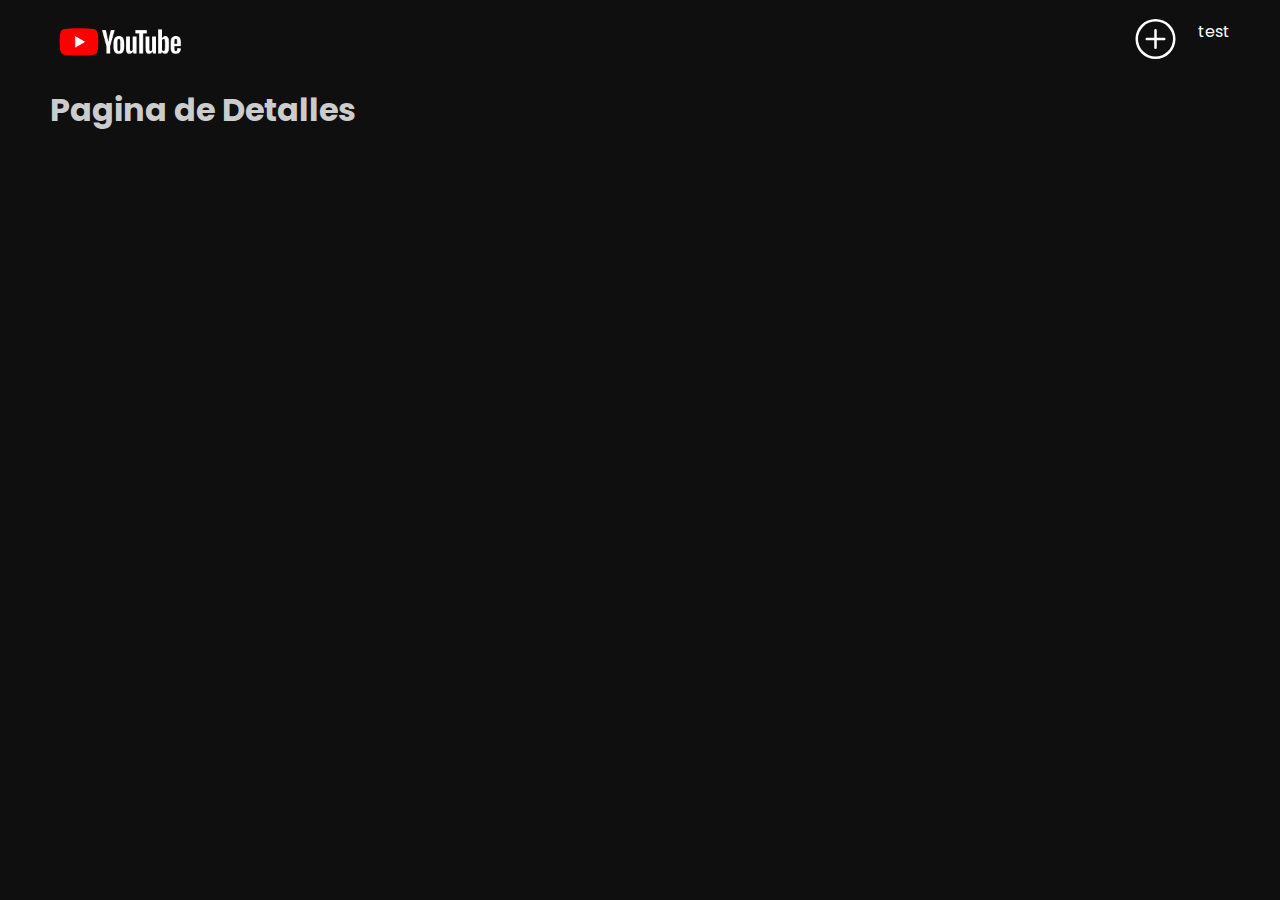
==== template/details.html @ d5b27b5c "Nuevos estilos y funciones agregadas" ====
<!DOCTYPE html>
<html lang="en">
<head>
    <meta charset="UTF-8">
    <meta http-equiv="X-UA-Compatible" content="IE=edge">
    <meta name="viewport" content="width=device-width, initial-scale=1.0"><link href="https://fonts.googleapis.com/icon?family=Material+Icons"
    rel="stylesheet">
    <link rel="shortcut icon" href="../assets/youtube.ico">
  <link rel="stylesheet" href="../CSS/details.css">
    <title>Detalles</title>
</head>
<body>
    <header class="header">
        <nav class="header__nav">
            <figure class="header__figure">
                <a href="/index.html">
                    <img src="../assets/youtubeMO.png" alt="Logo Youtube">
                </a>
            </figure>

            <ul class="header__list">
                <li>
                    <a href="../template/create.html"><img src="../assets/add.svg" alt=""></a>
                </li>
                <li>
                    <a href="">test</a>
                </li>
            </ul>
        </nav>
    </header>

    <main class="main">
        <h1 id="title">Pagina de Detalles</h1>
        <article id="information"></article>
    </main>

    <script src="../JS/details.js" type="module"></script>
</body>
</html>
---- CSS/details.css ----
@import url('https://fonts.googleapis.com/css2?family=Poppins:wght@300;400;600;700&display=swap');

*{
    margin: 0;
    padding: 0;
    box-sizing: border-box;
    background-color: #0f0f0f;
}
body {
    padding: 0 50px;
    font-family: 'Poppins', sans-serif;
}

/* nav */
.header__nav{
    display: flex;
    padding: 10px 0;
    justify-content: space-between;
    align-items: center;
}

.header__figure img{
    width: 150px;
}

.header__list{
    display: flex;
    list-style: none;
    gap: 20px;
}

.header__list img{
    width: 45px;
    height: 40px;    
}

.header__list li a{
    color: #fff;
    text-decoration: none;
}

.header__list li a:hover{
    font-weight: 800;
}

/* main */
h1{
    color: #ccc;
}

.main__figure{
    width: 60%;
}

.main__figure img{
    width: 100%;
    height: auto;
}
.main__list{
    list-style: none;
}
.main__list li{
    text-transform: capitalize;
    font-size: 20px;
}

.main{
    width: 100%;
}

#information{
    width: 100%;
    display: flex;
    justify-content: center;
    flex-direction: column;
    align-items: center;
    gap: 15px;
}
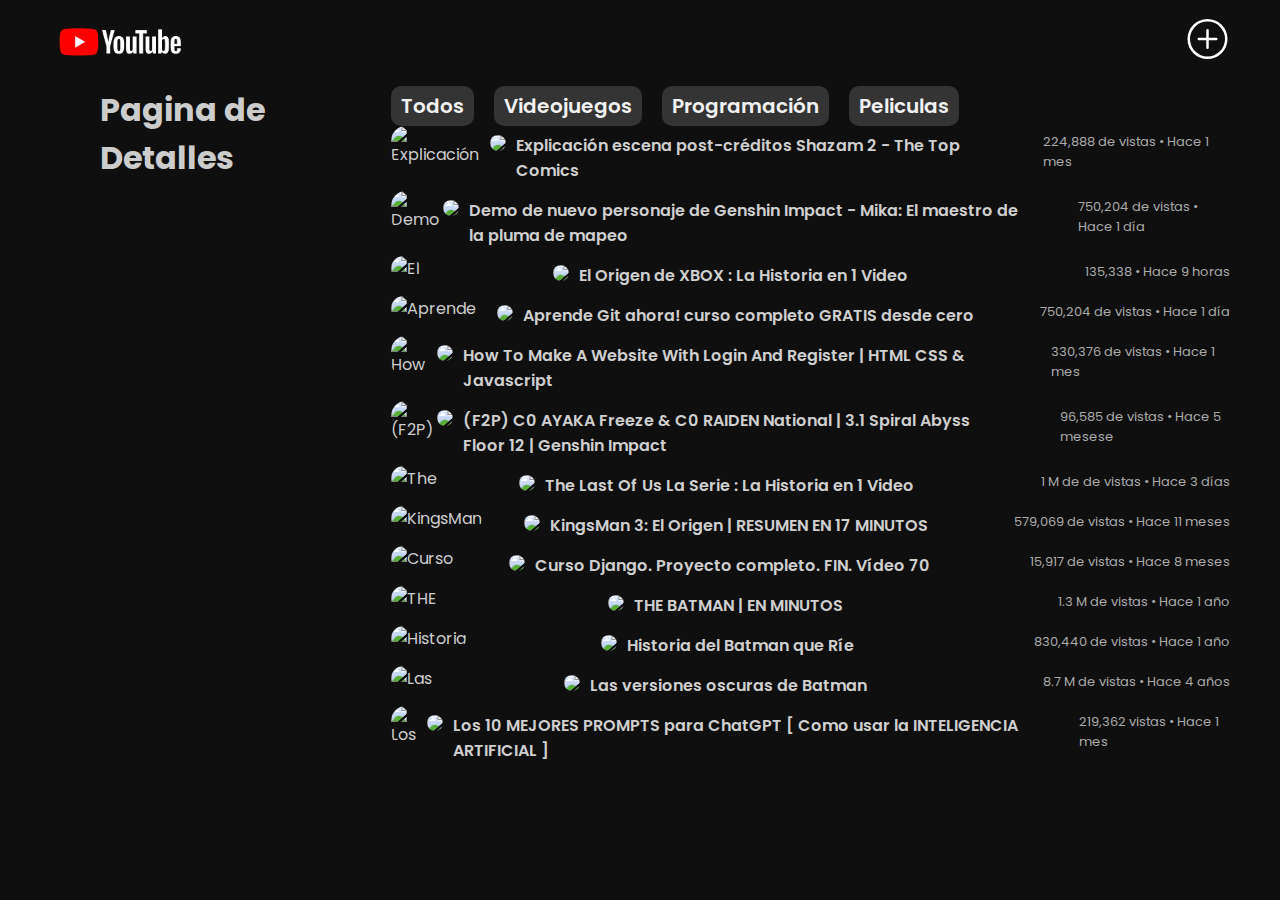
==== commit c39776d0: "funcionando formulario, buscador y detalles" ====
--- a/template/details.html
+++ b/template/details.html
@@ -20,20 +20,36 @@
 
             <ul class="header__list">
                 <li>
-                    <a href="../template/create.html"><img src="../assets/add.svg" alt=""></a>
-                </li>
-                <li>
-                    <a href="">test</a>
+                    <a href="../template/videoForm.html"><img src="../assets/add.svg" alt=""></a>
                 </li>
             </ul>
         </nav>
     </header>
 
     <main class="main">
-        <h1 id="title">Pagina de Detalles</h1>
-        <article id="information"></article>
+        <div class="contenedor"></div>
+            
+            <section class="information" id="information">
+                <h1 id="title">Pagina de Detalles</h1>
+            </section>
+            <div class="videoS">
+                <div class="main__buttons">
+                    <button name="all">Todos</button>
+                    <button name="games">Videojuegos</button>
+                    <button name="developer">Programación</button>
+                    <button name="movies">Peliculas</button>
+                </div>
+                <section class="main_cards"> </section>
+            </div>
+            
+        </div>
+        
+
+        
+        
     </main>
 
+    <script src="../JS/script.js" type="module"></script>
     <script src="../JS/details.js" type="module"></script>
 </body>
 </html>--- a/CSS/details.css
+++ b/CSS/details.css
@@ -5,6 +5,7 @@
     padding: 0;
     box-sizing: border-box;
     background-color: #0f0f0f;
+    color: #ccc;
 }
 body {
     padding: 0 50px;
@@ -34,45 +35,84 @@
     height: 40px;    
 }
 
-.header__list li a{
-    color: #fff;
-    text-decoration: none;
+/* main */
+.main{
+    display: flex;
+    gap: 50px;
+    flex-direction: row;
+}
+.contenedor{
+    display: flex;
+    flex-wrap: wrap;
+    margin-bottom: 8px;
 }
 
-.header__list li a:hover{
-    font-weight: 800;
+.card__video{
+    width: 953px;
+    height: 480px;
 }
 
-/* main */
-h1{
-    color: #ccc;
+.cards{
+    display: flex;
+    justify-content: space-between;
+    margin-bottom: 8px;
 }
 
-.main__figure{
-    width: 60%;
+.cards .cards__image {
+    width: 258px;
+    height: 144px;
+    border-radius: 15px;
+    cursor: pointer;
+}
+.cards .flex-div{
+    display: flex;
+    flex-direction: row;
+    margin-top: 7px;
+}
+.cards .flex-div img{
+    width: 35px;
+    margin-right: 10px;
+    border-radius: 50%;
+    cursor: pointer;
+}
+.cards__name{
+    color: #cfcfcf;
+    font-size: 16px;
+    font-weight: 600;
+    display: block;
+    cursor: pointer;
 }
 
-.main__figure img{
-    width: 100%;
-    height: auto;
-}
-.main__list{
-    list-style: none;
-}
-.main__list li{
-    text-transform: capitalize;
-    font-size: 20px;
+.cards__views{
+    color: #aaa;
+    margin-left: 45px;
+    margin-top: 6px;
+    font-size: 13px;
 }
 
-.main{
-    width: 100%;
+
+
+/* buttons */
+
+.main__buttons{
+    display: flex;
+    gap: 20px;
 }
 
-#information{
-    width: 100%;
-    display: flex;
-    justify-content: center;
-    flex-direction: column;
-    align-items: center;
-    gap: 15px;
+.main__buttons button{
+    padding: 5px 10px;
+    font-family: 'Poppins', sans-serif;
+    border: none;
+    color: #f1f1f1;
+    background-color: #343434;
+    border-radius: 10px;
+    font-weight: 600;
+    font-size: 20px;
+    cursor: pointer;
 }
+
+.main__buttons button:hover{
+    background-color: #474646;
+    color: #fff;
+}
+
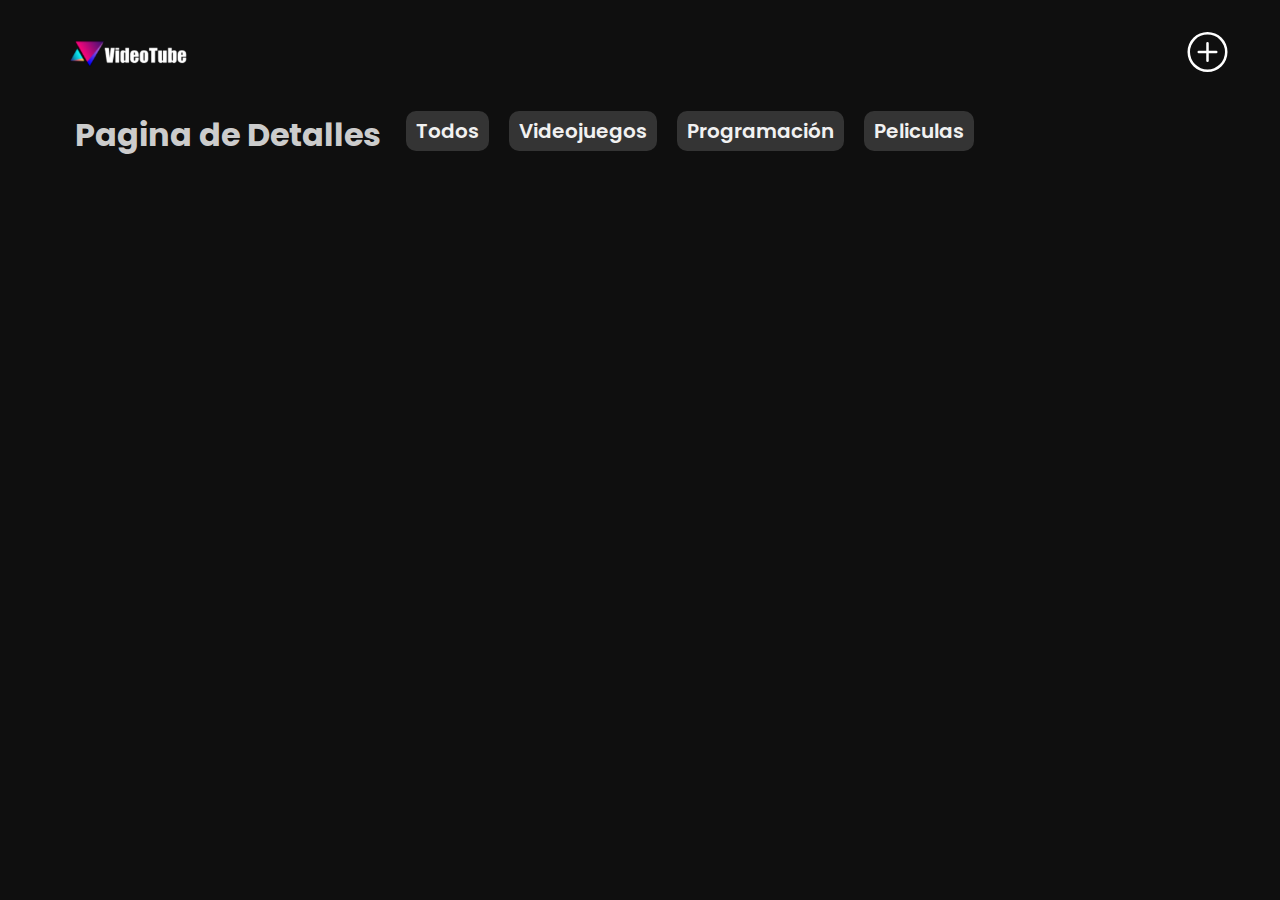
==== commit 07c519da: "Proyecto finalizado" ====
--- a/template/details.html
+++ b/template/details.html
@@ -3,9 +3,10 @@
 <head>
     <meta charset="UTF-8">
     <meta http-equiv="X-UA-Compatible" content="IE=edge">
-    <meta name="viewport" content="width=device-width, initial-scale=1.0"><link href="https://fonts.googleapis.com/icon?family=Material+Icons"
+    <meta name="viewport" content="width=device-width, initial-scale=1.0">
+    <link href="https://fonts.googleapis.com/icon?family=Material+Icons"
     rel="stylesheet">
-    <link rel="shortcut icon" href="../assets/youtube.ico">
+    <link rel="shortcut icon" href="../assets/videoTube.ico">
   <link rel="stylesheet" href="../CSS/details.css">
     <title>Detalles</title>
 </head>
@@ -14,7 +15,7 @@
         <nav class="header__nav">
             <figure class="header__figure">
                 <a href="/index.html">
-                    <img src="../assets/youtubeMO.png" alt="Logo Youtube">
+                    <img src="../assets/videoTube.png" alt="Logo videoTube">
                 </a>
             </figure>
 
@@ -32,6 +33,7 @@
             <section class="information" id="information">
                 <h1 id="title">Pagina de Detalles</h1>
             </section>
+
             <div class="videoS">
                 <div class="main__buttons">
                     <button name="all">Todos</button>
@@ -41,7 +43,6 @@
                 </div>
                 <section class="main_cards"> </section>
             </div>
-            
         </div>
         
 
@@ -49,7 +50,7 @@
         
     </main>
 
-    <script src="../JS/script.js" type="module"></script>
+    <script src="../JS/suggestedVideos.js" type="module"></script>
     <script src="../JS/details.js" type="module"></script>
 </body>
 </html>--- a/CSS/details.css
+++ b/CSS/details.css
@@ -5,7 +5,6 @@
     padding: 0;
     box-sizing: border-box;
     background-color: #0f0f0f;
-    color: #ccc;
 }
 body {
     padding: 0 50px;
@@ -37,8 +36,9 @@
 
 /* main */
 .main{
+    color: #ccc;
     display: flex;
-    gap: 50px;
+    gap: 25px;
     flex-direction: row;
 }
 .contenedor{
@@ -46,19 +46,46 @@
     flex-wrap: wrap;
     margin-bottom: 8px;
 }
-
+.main__list{
+    list-style: none;
+}
+.main__list li{
+    text-transform: capitalize;
+    font-size: 20px;
+}
 .card__video{
-    width: 953px;
+    width: 845px;
     height: 480px;
 }
 
+.videoS{
+    /* display: flex;
+    flex-direction: column;
+    gap: 20px; */
+    flex-basis: 30%;
+}
+
+.main_cards .cards img{
+    width: 258px;
+    height: 144px;
+    border-radius: 15px;
+    cursor: pointer;
+}
+
+.main_cards .cards .cards__image{
+    flex-basis: 49%;
+}
+
+.main_cards .cards .flex-div{
+    flex-basis: 49%;
+}
 .cards{
     display: flex;
     justify-content: space-between;
     margin-bottom: 8px;
 }
 
-.cards .cards__image {
+/* .cards .cards__image {
     width: 258px;
     height: 144px;
     border-radius: 15px;
@@ -71,11 +98,15 @@
 }
 .cards .flex-div img{
     width: 35px;
+    flex-basis: 49%;
     margin-right: 10px;
     border-radius: 50%;
     cursor: pointer;
 }
-.cards__name{
+.cards .flex-div{
+    flex-basis: 49%;
+} */
+/* .cards__name{
     color: #cfcfcf;
     font-size: 16px;
     font-weight: 600;
@@ -88,13 +119,11 @@
     margin-left: 45px;
     margin-top: 6px;
     font-size: 13px;
-}
-
-
+} */
 
 /* buttons */
-
 .main__buttons{
+    margin-bottom: 25px;
     display: flex;
     gap: 20px;
 }
